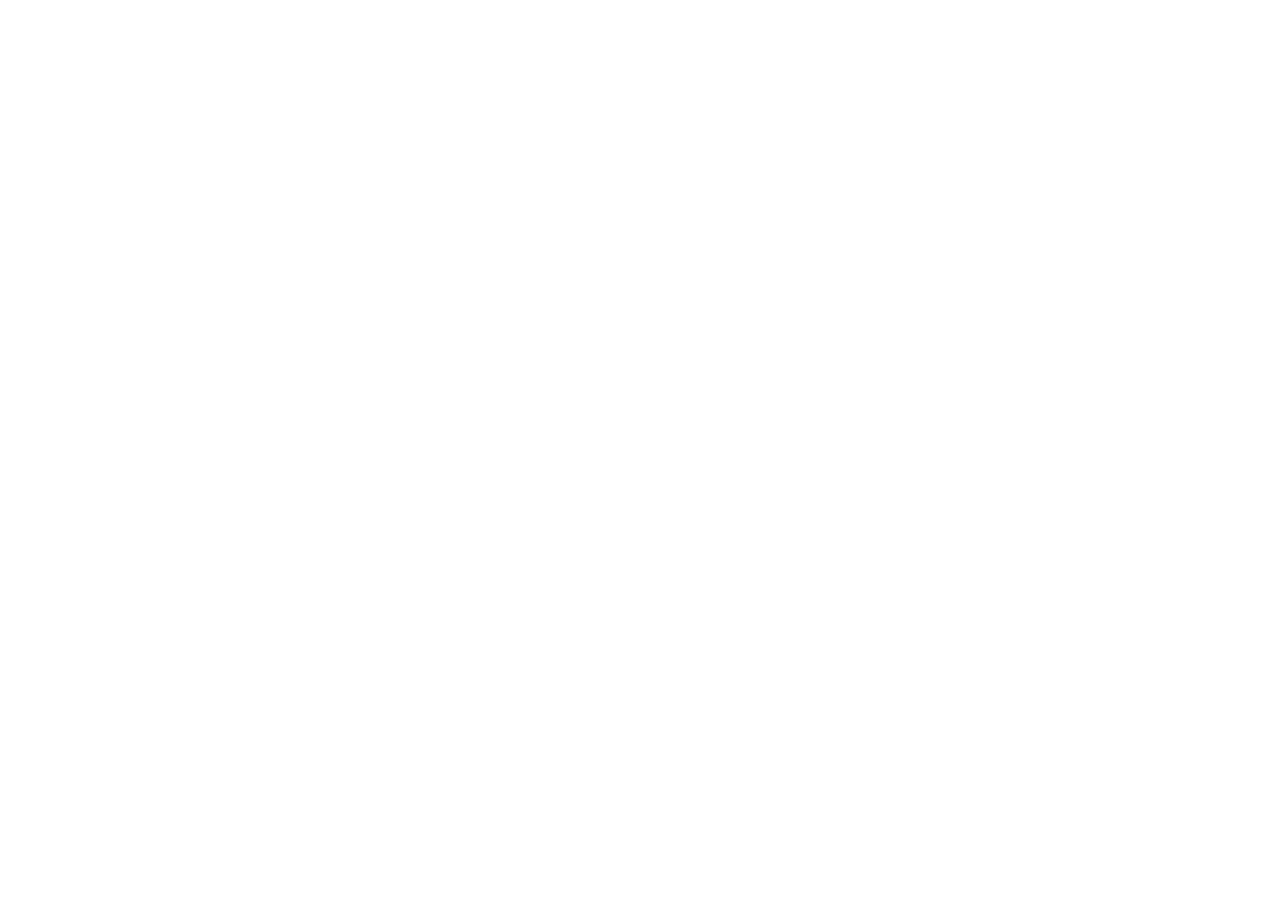
==== index.html @ cd9f3b2a "Added folders" ====
<!DOCTYPE html>
<html lang="en">
  <head>
    <!-- Required meta tags -->
    <meta charset="utf-8" />
    <meta name="viewport" content="width=device-width, initial-scale=1" />

    <!-- Bootstrap CSS -->
    <link
      href="https://cdn.jsdelivr.net/npm/bootstrap@5.1.3/dist/css/bootstrap.min.css"
      rel="stylesheet"
      integrity="sha384-1BmE4kWBq78iYhFldvKuhfTAU6auU8tT94WrHftjDbrCEXSU1oBoqyl2QvZ6jIW3"
      crossorigin="anonymous"
    />

    <title>Hotel Management</title>
  </head>
  <body>
    <script
      src="https://cdn.jsdelivr.net/npm/bootstrap@5.1.3/dist/js/bootstrap.bundle.min.js"
      integrity="sha384-ka7Sk0Gln4gmtz2MlQnikT1wXgYsOg+OMhuP+IlRH9sENBO0LRn5q+8nbTov4+1p"
      crossorigin="anonymous"
    ></script>
  </body>
</html>
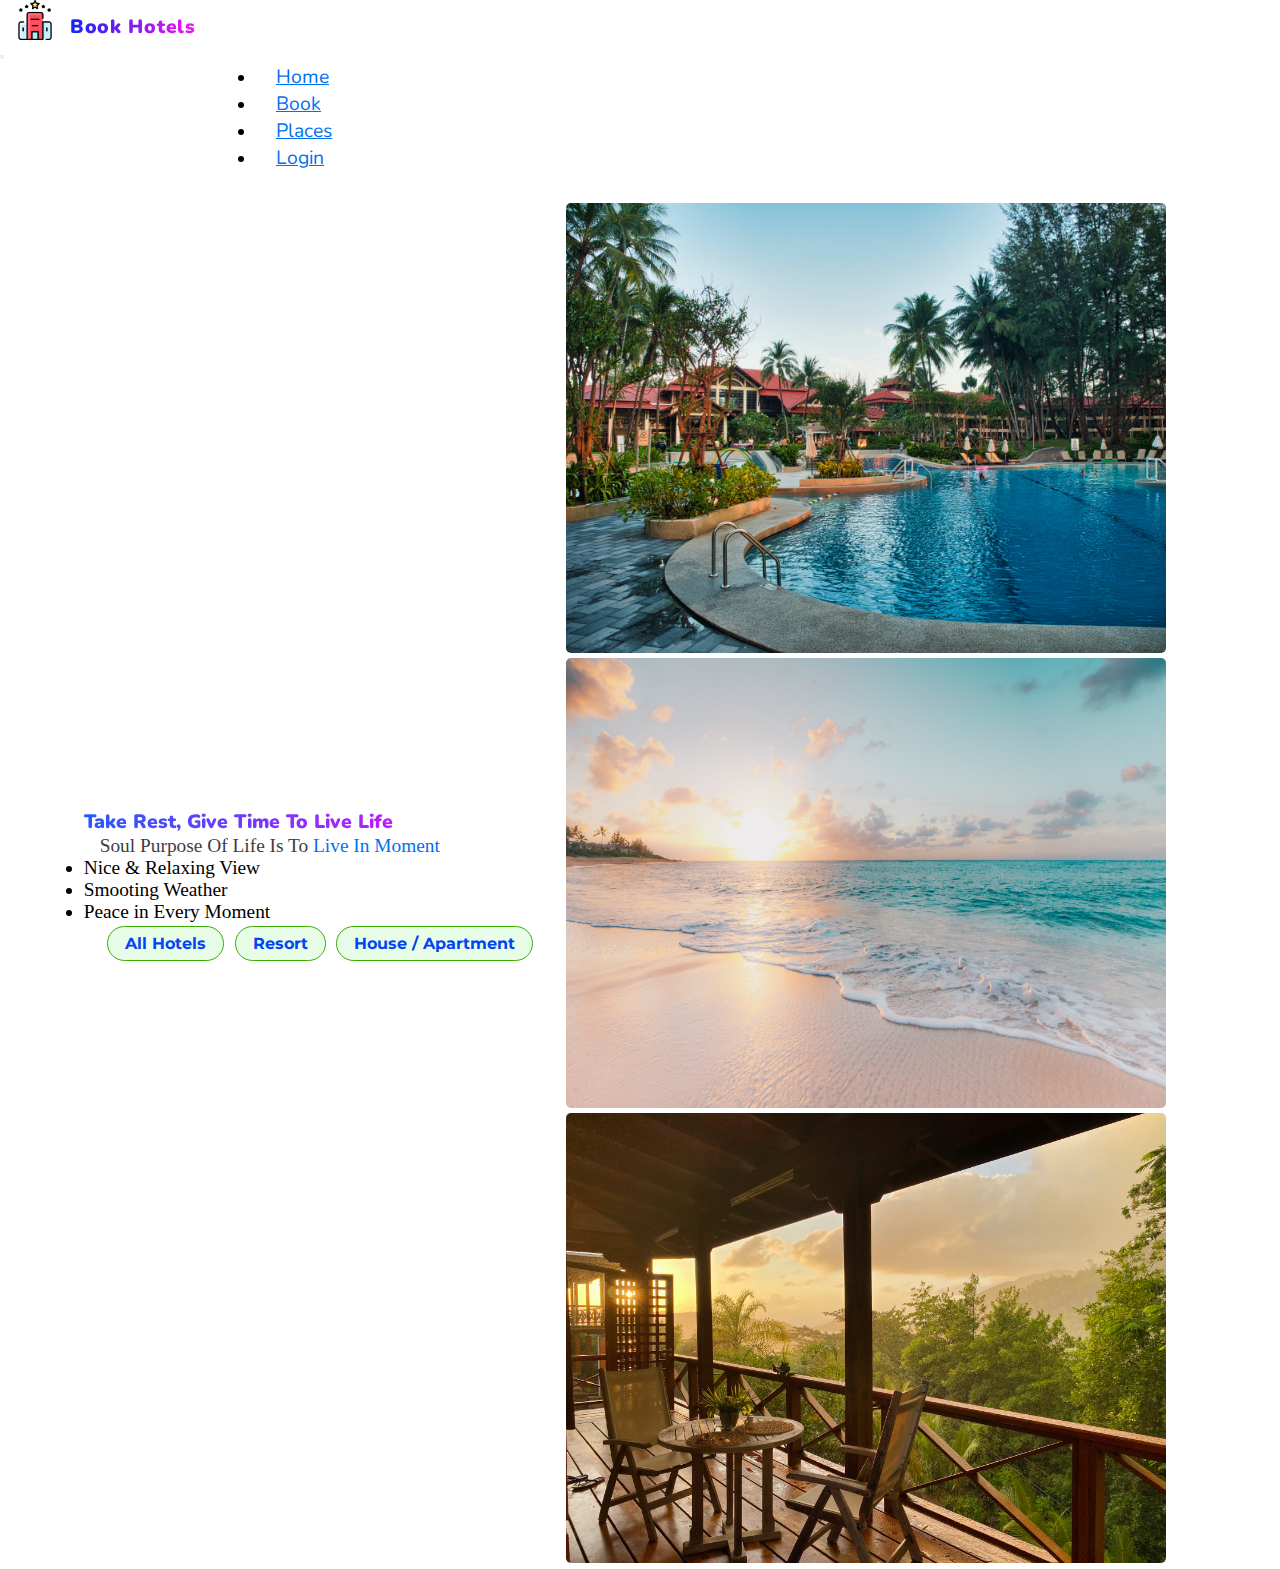
==== commit 783eb835: "Added files" ====
--- a/index.html
+++ b/index.html
@@ -4,7 +4,7 @@
     <!-- Required meta tags -->
     <meta charset="utf-8" />
     <meta name="viewport" content="width=device-width, initial-scale=1" />
-
+    <link rel="shortcut icon" href="img/favicon.png" type="image/x-icon" />
     <!-- Bootstrap CSS -->
     <link
       href="https://cdn.jsdelivr.net/npm/bootstrap@5.1.3/dist/css/bootstrap.min.css"
@@ -12,10 +12,80 @@
       integrity="sha384-1BmE4kWBq78iYhFldvKuhfTAU6auU8tT94WrHftjDbrCEXSU1oBoqyl2QvZ6jIW3"
       crossorigin="anonymous"
     />
+    <link rel="stylesheet" href="/sass/style.css" />
 
     <title>Hotel Management</title>
   </head>
   <body>
+    <nav class="navbar navbar-expand-lg navbar-light bg-transparent">
+      <div class="container-fluid">
+        <div class="logo_content">
+          <img src="img/favicon.png" class="logo_img img-fluid" alt="logo" />
+          <a class="navbar-brand" href="#">Book Hotels</a>
+        </div>
+        <button
+          class="navbar-toggler"
+          type="button"
+          data-bs-toggle="collapse"
+          data-bs-target="#navbarSupportedContent"
+          aria-controls="navbarSupportedContent"
+          aria-expanded="false"
+          aria-label="Toggle navigation"
+        >
+          <span class="navbar-toggler-icon"></span>
+        </button>
+        <div class="collapse navbar-collapse" id="navbarSupportedContent">
+          <ul class="navbar-nav me-auto mb-2 mb-lg-0">
+            <li class="nav-item">
+              <a class="nav-link active text-dark" aria-current="page" href="#">Home</a>
+            </li>
+            <li class="nav-item">
+              <a class="nav-link active" href="#">Book</a>
+            </li>
+            </li>
+            <li class="nav-item">
+              <a class="nav-link active" href="#">Places</a>
+            </li>
+            <li class="nav-item">
+              <a class="nav-link active " href="login.html">Login</a>
+            </li>
+          </ul>
+        </div>
+      </div>
+    </nav>
+    <section class="carouse container">
+      <div class="cr_1">
+        <h2>Take Rest, Give Time To Live Life</h2>
+        <p>Soul Purpose of Life is to <span>Live in moment</span></p>
+        <ul>
+          <li>Nice & Relaxing View </li>
+          <li> Smooting Weather</li>
+          <li>Peace in Every Moment</li>
+          <!-- <li></li> -->
+        </ul>
+        <div class="btn1">
+          <button>All Hotels</button>
+          <button>Resort</button>
+          <button>House / Apartment</button>     
+        </div>
+      </div>
+      <div id="carouselExampleControls" class="carousel slide img1" data-bs-ride="carousel">
+        <div class="carousel-inner">
+          <div class="carousel-item active">
+              <img src="img/img-1.jpg" class="d-block img2" height="450" alt="...">
+          </div>
+          <div class="carousel-item">
+            <img src="img/img-2.jpg" class="d-block img2" height="450" alt="...">
+          </div>
+          <div class="carousel-item">
+            <img src="img/img-3.jpg" class="d-block img2" height="450" alt="...">
+          </div>
+        </div>
+      </div>
+    </section>
+    <section class="search">
+
+    </section>
     <script
       src="https://cdn.jsdelivr.net/npm/bootstrap@5.1.3/dist/js/bootstrap.bundle.min.js"
       integrity="sha384-ka7Sk0Gln4gmtz2MlQnikT1wXgYsOg+OMhuP+IlRH9sENBO0LRn5q+8nbTov4+1p"
--- a/sass/style.css
+++ b/sass/style.css
@@ -0,0 +1,230 @@
+@import url("https://fonts.googleapis.com/css2?family=Nunito:wght@300&display=swap");
+@import url("https://fonts.googleapis.com/css2?family=Montserrat:wght@300&display=swap");
+* {
+  padding: 0;
+  margin: 0;
+  -webkit-box-sizing: border-box;
+          box-sizing: border-box;
+  scroll-behavior: smooth;
+  font-size: 1.1rem;
+}
+
+.navbar-collapse {
+  padding: 1px 20%;
+}
+
+.navbar-brand {
+  letter-spacing: 0.7px;
+  font-family: "Nunito", sans-serif;
+  background: -webkit-gradient(linear, left top, right top, from(#1124fa), to(#f812f0));
+  background: linear-gradient(to right, #1124fa, #f812f0);
+  -webkit-background-clip: text;
+  -webkit-text-fill-color: transparent;
+  font-weight: 900;
+  position: relative;
+  top: 6px;
+}
+
+.logo_content {
+  display: -webkit-box;
+  display: -ms-flexbox;
+  display: flex;
+  -webkit-box-align: center;
+      -ms-flex-align: center;
+          align-items: center;
+}
+
+.logo_img {
+  margin: 0px 15px;
+  height: 40px;
+}
+
+#navbarSupportedContent ul li a {
+  color: #0070f3;
+  font-family: "Nunito", sans-serif;
+  -webkit-transition: all 0.2s linear;
+  transition: all 0.2s linear;
+  padding: 0 20px;
+}
+
+#navbarSupportedContent ul li a:hover {
+  color: #161617;
+  -webkit-transform: scale(1.14);
+          transform: scale(1.14);
+  -webkit-transition: all 0.2s linear;
+  transition: all 0.2s linear;
+}
+
+#a_hov li a:hover {
+  font-size: 1rem;
+  -webkit-transform: scale(0);
+          transform: scale(0);
+  color: red;
+}
+
+.cr_1 {
+  display: -webkit-box;
+  display: -ms-flexbox;
+  display: flex;
+  -webkit-box-orient: vertical;
+  -webkit-box-direction: normal;
+      -ms-flex-direction: column;
+          flex-direction: column;
+  -webkit-box-pack: center;
+      -ms-flex-pack: center;
+          justify-content: center;
+  -ms-flex-wrap: wrap;
+      flex-wrap: wrap;
+  -webkit-transition: all 0.2s linear;
+  transition: all 0.2s linear;
+}
+
+.cr_1 h2 {
+  font-weight: bold;
+  font-family: "Nunito", sans-serif;
+  background: -webkit-gradient(linear, left top, right top, from(#245afc), to(magenta));
+  background: linear-gradient(to right, #245afc, magenta);
+  -webkit-background-clip: text;
+  -webkit-text-fill-color: transparent;
+  font-weight: 900;
+  -ms-flex-wrap: wrap;
+      flex-wrap: wrap;
+}
+
+.cr_1 p {
+  text-transform: capitalize;
+  color: #3e3e3e;
+  margin-left: 16px;
+  -ms-flex-wrap: wrap;
+      flex-wrap: wrap;
+}
+
+.cr_1 span {
+  color: #0070f3;
+  font-weight: 500;
+  -ms-flex-wrap: wrap;
+      flex-wrap: wrap;
+}
+
+.cr_1 .btn1 {
+  -ms-flex-wrap: wrap;
+      flex-wrap: wrap;
+  margin-left: 20px;
+}
+
+.cr_1 .btn1 button {
+  padding: 7px 17px;
+  border-radius: 25px;
+  background: #e8fde8;
+  font-family: "Montserrat", sans-serif;
+  font-weight: bold;
+  color: #0045f3;
+  outline: none;
+  font-size: 0.9rem;
+  border: 1px solid #39ac04;
+  margin: 3px;
+}
+
+.img1 {
+  width: 600px;
+  border-radius: 5px;
+  margin: 0px 30px;
+}
+
+.img2 {
+  width: 600px;
+  border-radius: 5px;
+}
+
+.carouse {
+  display: -webkit-box;
+  display: -ms-flexbox;
+  display: flex;
+  -ms-flex-wrap: wrap;
+      flex-wrap: wrap;
+  margin-top: 30px;
+  padding: 1px 5%;
+  -webkit-box-align: center;
+      -ms-flex-align: center;
+          align-items: center;
+  -webkit-box-pack: center;
+      -ms-flex-pack: center;
+          justify-content: center;
+}
+
+.kit_1 {
+  margin-top: 30px;
+}
+
+@media only screen and (max-width: 378px) {
+  .kit_1 {
+    margin: 20px 0px;
+  }
+  .img2 {
+    width: 290px;
+    height: 250px;
+    border-radius: 5px;
+  }
+}
+
+@media screen and (min-device-width: 400px) and (max-device-width: 500px) {
+  .kit_1 {
+    margin: 20px 0px;
+  }
+  .img2 {
+    width: 370px;
+    height: 300px;
+    border-radius: 5px;
+  }
+  .cr_1 {
+    margin-bottom: 20px;
+  }
+}
+
+@media screen and (min-device-width: 1020px) and (max-device-width: 1200px) {
+  .kit_1 {
+    width: 80vw;
+    margin: 20px auto;
+  }
+  .cr_1 {
+    width: 800px;
+    padding: 20px;
+  }
+  .navbar-collapse {
+    padding: 1px 5%;
+  }
+  .carouse {
+    display: -webkit-box;
+    display: -ms-flexbox;
+    display: flex;
+    -webkit-box-orient: horizontal;
+    -webkit-box-direction: normal;
+        -ms-flex-direction: row;
+            flex-direction: row;
+    -ms-flex-wrap: nowrap;
+        flex-wrap: nowrap;
+    margin-top: 30px;
+    padding: 0px 5%;
+    -webkit-box-align: center;
+        -ms-flex-align: center;
+            align-items: center;
+    -webkit-box-pack: space-evenly;
+        -ms-flex-pack: space-evenly;
+            justify-content: space-evenly;
+  }
+  .img2 {
+    display: -webkit-box;
+    display: -ms-flexbox;
+    display: flex;
+    -webkit-box-pack: end;
+        -ms-flex-pack: end;
+            justify-content: end;
+    -webkit-box-align: end;
+        -ms-flex-align: end;
+            align-items: flex-end;
+    width: 370px;
+    height: 300px;
+    border-radius: 5px;
+  }
+}
+/*# sourceMappingURL=style.css.map */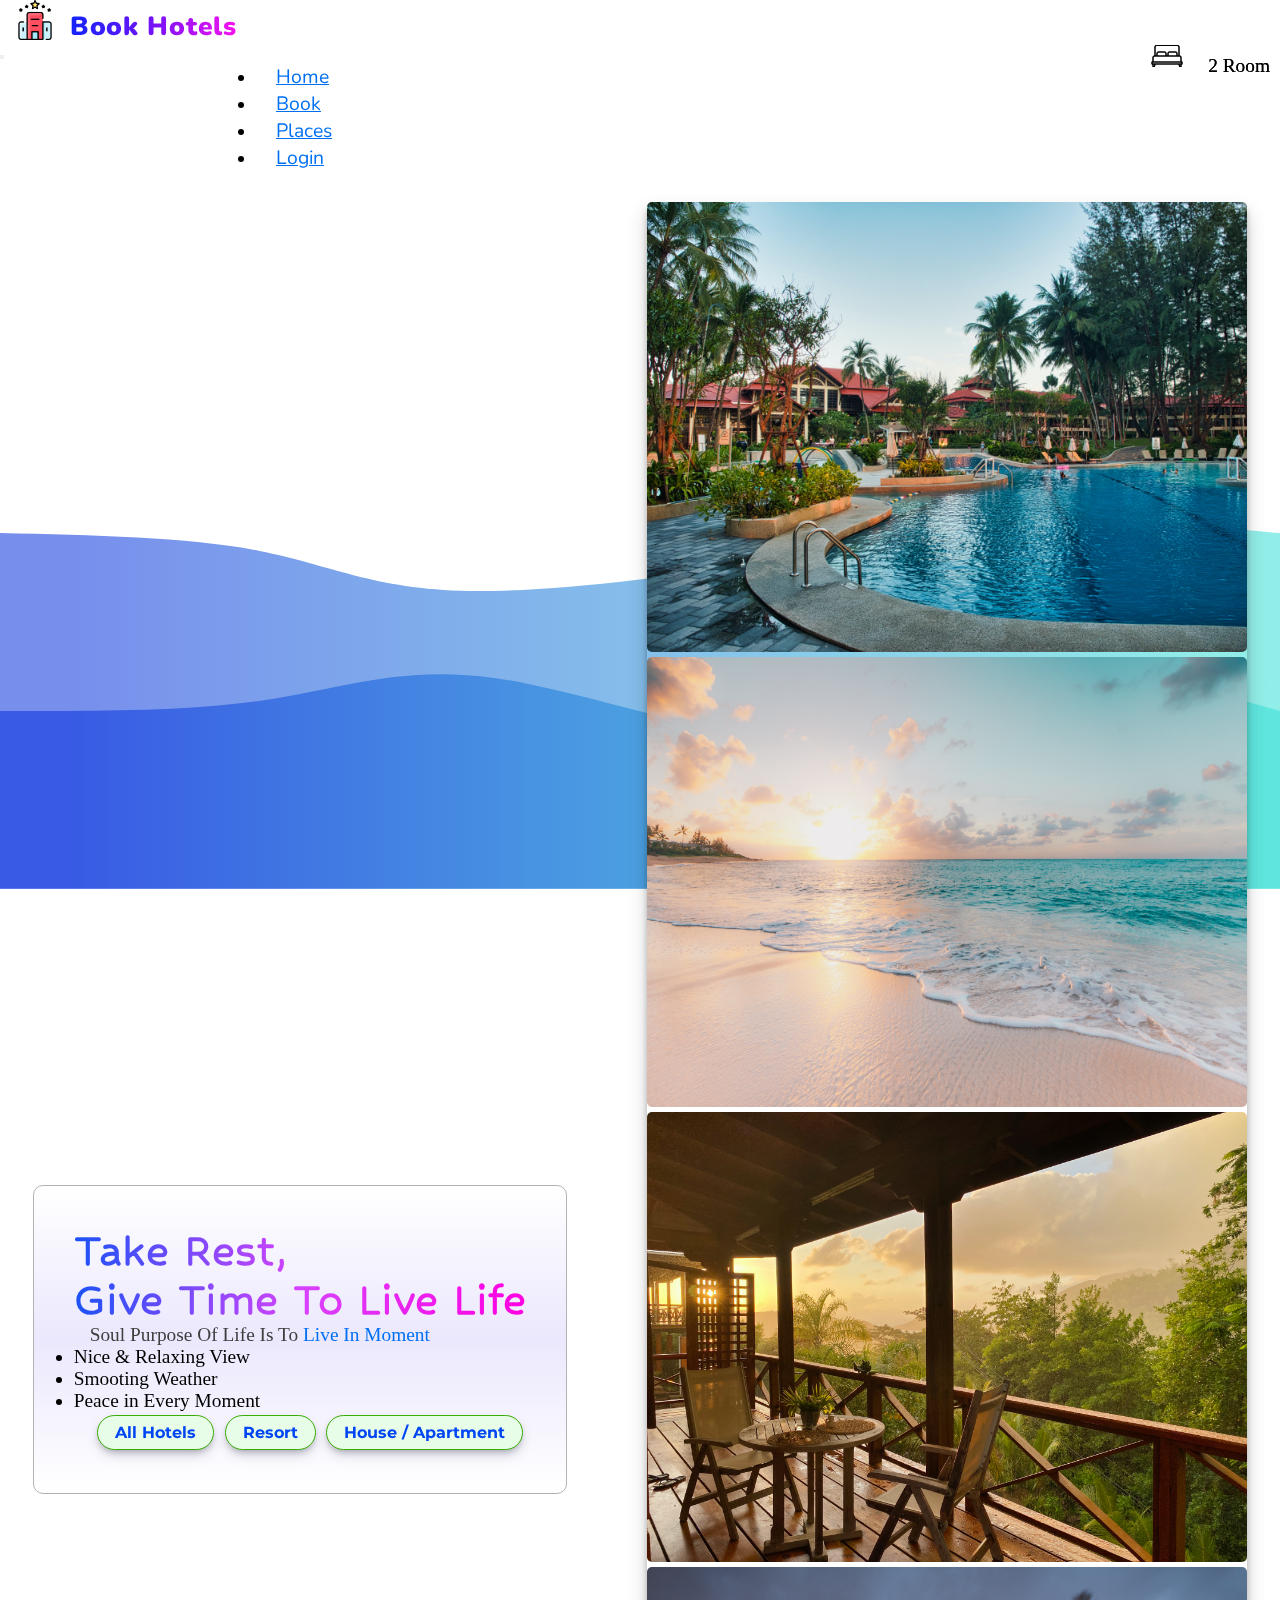
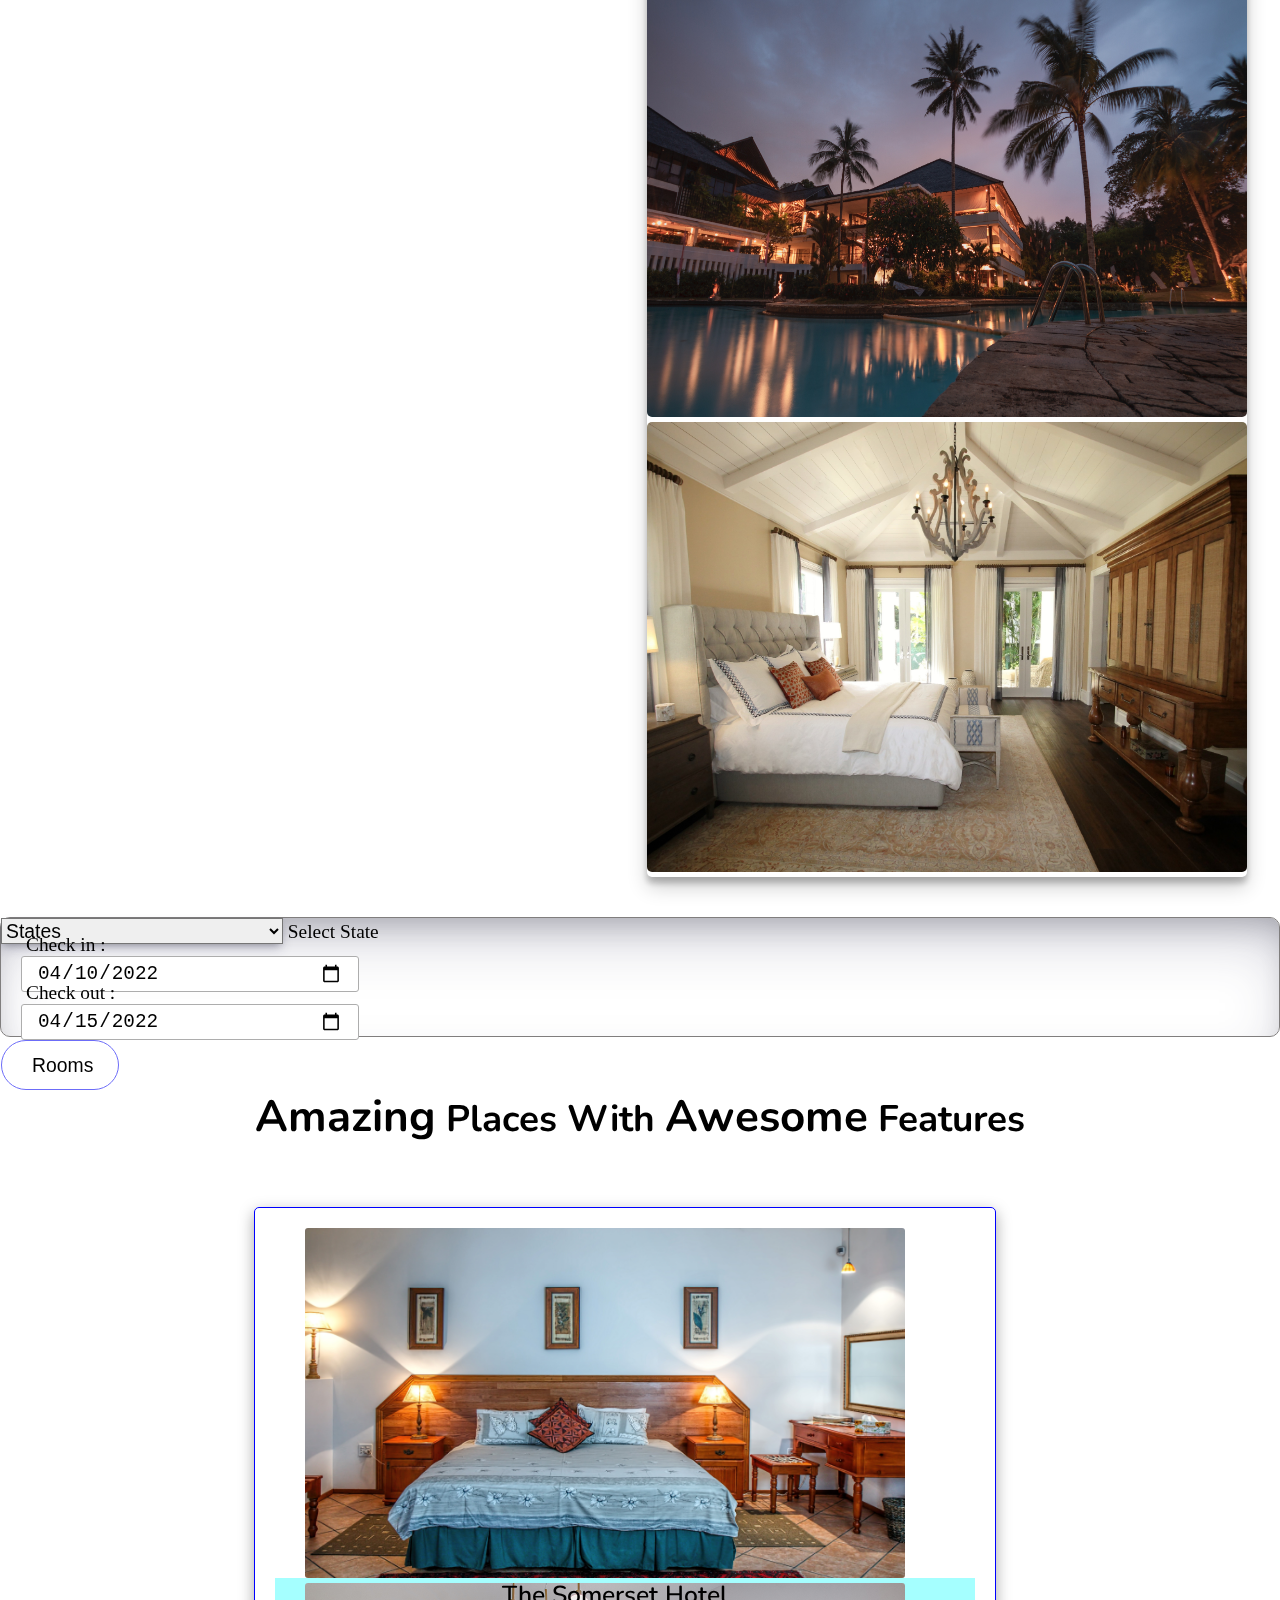
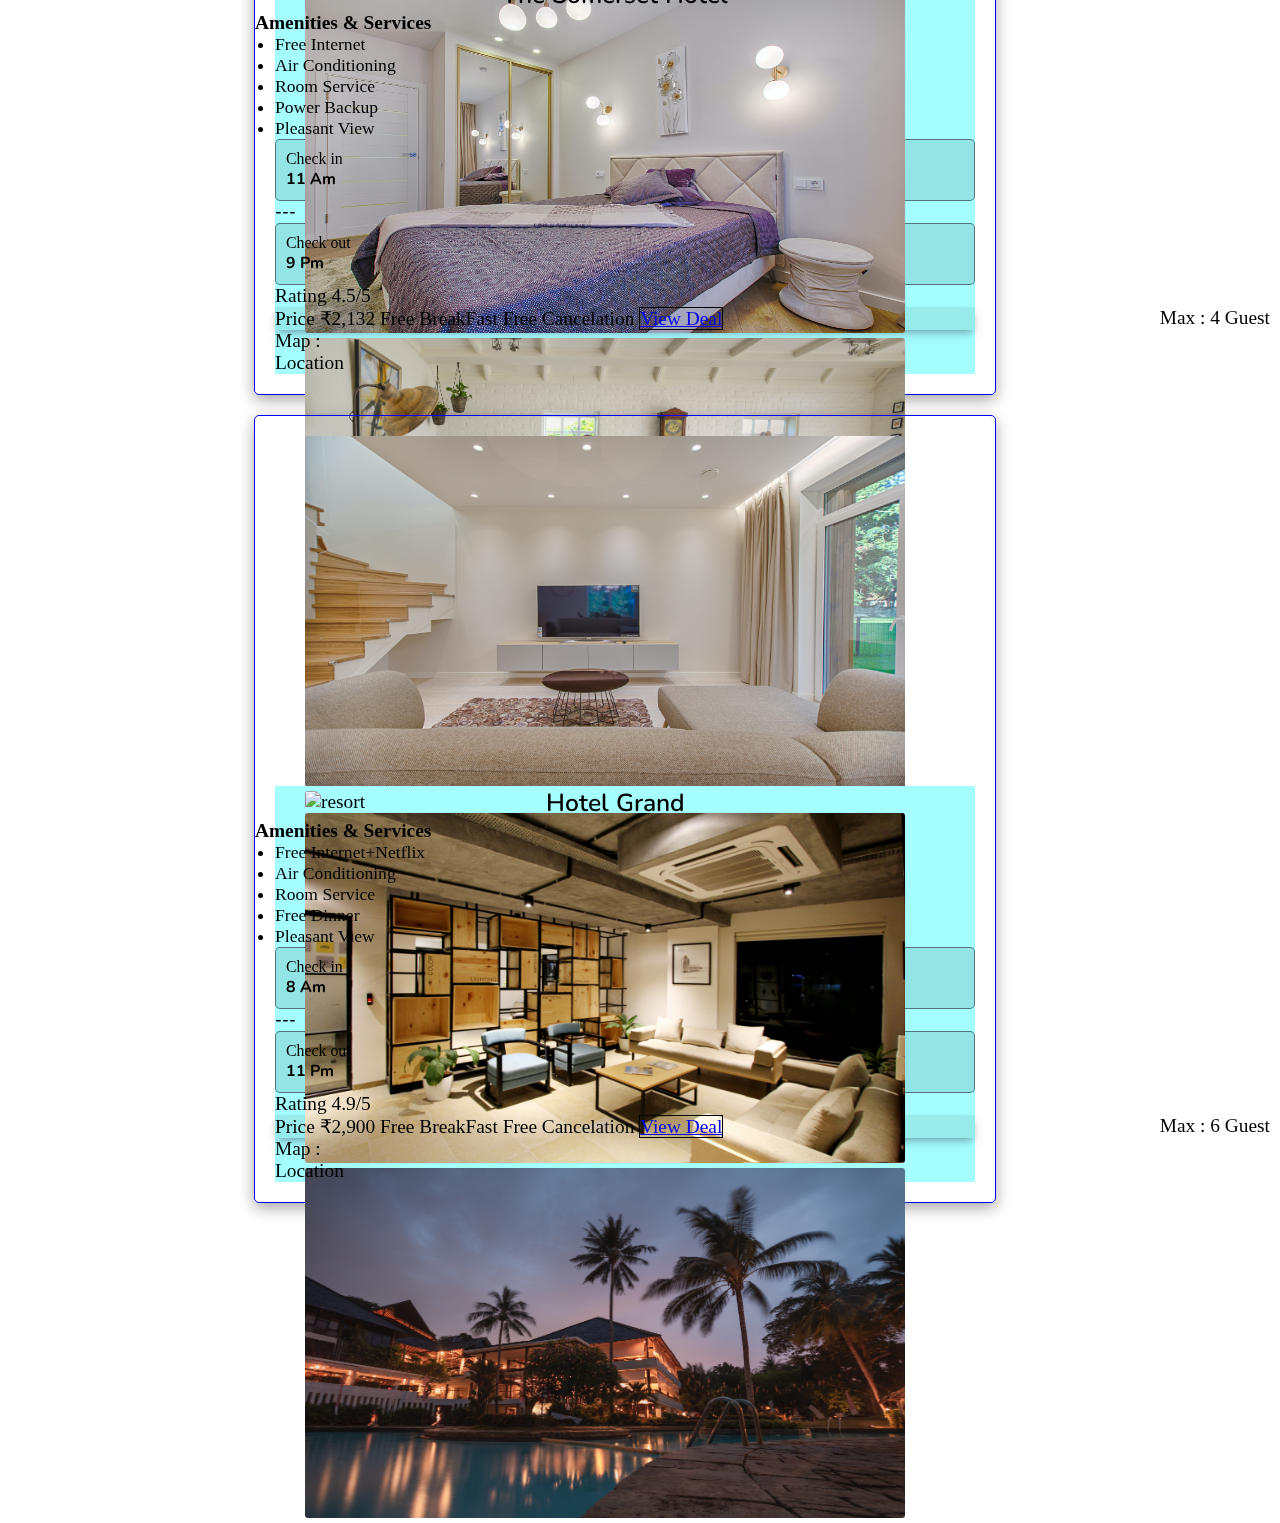
==== commit 7b005296: "Added files" ====
--- a/index.html
+++ b/index.html
@@ -1,95 +1,281 @@
 <!DOCTYPE html>
 <html lang="en">
-  <head>
-    <!-- Required meta tags -->
-    <meta charset="utf-8" />
-    <meta name="viewport" content="width=device-width, initial-scale=1" />
-    <link rel="shortcut icon" href="img/favicon.png" type="image/x-icon" />
-    <!-- Bootstrap CSS -->
-    <link
-      href="https://cdn.jsdelivr.net/npm/bootstrap@5.1.3/dist/css/bootstrap.min.css"
-      rel="stylesheet"
-      integrity="sha384-1BmE4kWBq78iYhFldvKuhfTAU6auU8tT94WrHftjDbrCEXSU1oBoqyl2QvZ6jIW3"
-      crossorigin="anonymous"
-    />
-    <link rel="stylesheet" href="/sass/style.css" />
-
-    <title>Hotel Management</title>
-  </head>
-  <body>
-    <nav class="navbar navbar-expand-lg navbar-light bg-transparent">
-      <div class="container-fluid">
-        <div class="logo_content">
-          <img src="img/favicon.png" class="logo_img img-fluid" alt="logo" />
-          <a class="navbar-brand" href="#">Book Hotels</a>
-        </div>
-        <button
-          class="navbar-toggler"
-          type="button"
-          data-bs-toggle="collapse"
-          data-bs-target="#navbarSupportedContent"
-          aria-controls="navbarSupportedContent"
-          aria-expanded="false"
-          aria-label="Toggle navigation"
-        >
-          <span class="navbar-toggler-icon"></span>
-        </button>
-        <div class="collapse navbar-collapse" id="navbarSupportedContent">
-          <ul class="navbar-nav me-auto mb-2 mb-lg-0">
-            <li class="nav-item">
-              <a class="nav-link active text-dark" aria-current="page" href="#">Home</a>
-            </li>
-            <li class="nav-item">
-              <a class="nav-link active" href="#">Book</a>
-            </li>
-            </li>
-            <li class="nav-item">
-              <a class="nav-link active" href="#">Places</a>
-            </li>
-            <li class="nav-item">
-              <a class="nav-link active " href="login.html">Login</a>
-            </li>
-          </ul>
-        </div>
-      </div>
-    </nav>
-    <section class="carouse container">
-      <div class="cr_1">
-        <h2>Take Rest, Give Time To Live Life</h2>
-        <p>Soul Purpose of Life is to <span>Live in moment</span></p>
-        <ul>
-          <li>Nice & Relaxing View </li>
-          <li> Smooting Weather</li>
-          <li>Peace in Every Moment</li>
-          <!-- <li></li> -->
+
+<head>
+  <script src="https://kit.fontawesome.com/ed62d1b56e.js" crossorigin="anonymous"></script>
+  <!-- Required meta tags -->
+  <meta charset="utf-8" />
+  <meta name="viewport" content="width=device-width, initial-scale=1" />
+  <link rel="shortcut icon" href="img/favicon.png" type="image/x-icon" />
+  <!-- Bootstrap CSS -->
+  <link href="https://cdn.jsdelivr.net/npm/bootstrap@5.1.3/dist/css/bootstrap.min.css" rel="stylesheet"
+    integrity="sha384-1BmE4kWBq78iYhFldvKuhfTAU6auU8tT94WrHftjDbrCEXSU1oBoqyl2QvZ6jIW3" crossorigin="anonymous" />
+  <link rel="stylesheet" href="sass/style.css" />
+  <title>Hotel Management</title>
+</head>
+
+<body>
+  <nav class="navbar navbar-expand-lg navbar-light sticky-top" id="nav">
+    <div class="container-fluid">
+      <div class="logo_content">
+        <img src="img/favicon.png" class="logo_img img-fluid" alt="logo" />
+        <a class="navbar-brand" href="#">Book Hotels</a>
+      </div>
+      <button class="navbar-toggler" type="button" data-bs-toggle="collapse" data-bs-target="#navbarSupportedContent"
+        aria-controls="navbarSupportedContent" aria-expanded="false" aria-label="Toggle navigation">
+        <span class="navbar-toggler-icon"></span>
+      </button>
+      <div class="collapse navbar-collapse" id="navbarSupportedContent">
+        <ul class="navbar-nav me-auto mb-2 mb-lg-0">
+          <li class="nav-item">
+            <a class="nav-link active text-dark" aria-current="page" href="#">Home</a>
+          </li>
+          <li class="nav-item">
+            <a class="nav-link active" href="book.html">Book</a>
+          </li>
+          </li>
+          <li class="nav-item">
+            <a class="nav-link active" href="#">Places</a>
+          </li>
+          <li class="nav-item">
+            <a class="nav-link active " href="login.html">Login</a>
+          </li>
         </ul>
-        <div class="btn1">
-          <button>All Hotels</button>
-          <button>Resort</button>
-          <button>House / Apartment</button>     
-        </div>
-      </div>
-      <div id="carouselExampleControls" class="carousel slide img1" data-bs-ride="carousel">
-        <div class="carousel-inner">
-          <div class="carousel-item active">
-              <img src="img/img-1.jpg" class="d-block img2" height="450" alt="...">
-          </div>
-          <div class="carousel-item">
-            <img src="img/img-2.jpg" class="d-block img2" height="450" alt="...">
-          </div>
-          <div class="carousel-item">
-            <img src="img/img-3.jpg" class="d-block img2" height="450" alt="...">
-          </div>
-        </div>
-      </div>
-    </section>
-    <section class="search">
-
-    </section>
-    <script
-      src="https://cdn.jsdelivr.net/npm/bootstrap@5.1.3/dist/js/bootstrap.bundle.min.js"
-      integrity="sha384-ka7Sk0Gln4gmtz2MlQnikT1wXgYsOg+OMhuP+IlRH9sENBO0LRn5q+8nbTov4+1p"
-      crossorigin="anonymous"
-    ></script>
-  </body>
-</html>
+      </div>
+    </div>
+  </nav>
+  <div class="bg_1">
+    <svg width="100%" height="100%" id="svg" viewBox="0 0 1440 600" xmlns="http://www.w3.org/2000/svg"
+      class="transition duration-300 ease-in-out delay-150">
+      <defs>
+        <linearGradient id="gradient" x1="0%" y1="50%" x2="100%" y2="50%">
+          <stop offset="5%" stop-color="#002bdc88"></stop>
+          <stop offset="95%" stop-color="#32ded488"></stop>
+        </linearGradient>
+      </defs>
+      <path
+        d="M 0,600 C 0,600 0,200 0,200 C 106.88995215311004,202.42105263157896 213.7799043062201,204.84210526315792 292,220 C 370.2200956937799,235.15789473684208 419.77033492822966,263.05263157894734 528,265 C 636.2296650717703,266.94736842105266 803.1387559808612,242.94736842105266 912,223 C 1020.8612440191388,203.05263157894734 1071.6746411483255,187.15789473684208 1150,184 C 1228.3253588516745,180.84210526315792 1334.1626794258373,190.42105263157896 1440,200 C 1440,200 1440,600 1440,600 Z"
+        stroke="none" stroke-width="0" fill="url(#gradient)"
+        class="transition-all duration-300 ease-in-out delay-150 path-0"></path>
+      <defs>
+        <linearGradient id="gradient" x1="0%" y1="50%" x2="100%" y2="50%">
+          <stop offset="5%" stop-color="#002bdcff"></stop>
+          <stop offset="95%" stop-color="#32ded4ff"></stop>
+        </linearGradient>
+      </defs>
+      <path
+        d="M 0,600 C 0,600 0,400 0,400 C 105.1866028708134,400.488038277512 210.3732057416268,400.97607655502395 297,388 C 383.6267942583732,375.02392344497605 451.6937799043062,348.5837320574163 556,363 C 660.3062200956938,377.4162679425837 800.8516746411483,432.688995215311 902,431 C 1003.1483253588517,429.311004784689 1064.8995215311006,370.66028708133973 1148,356 C 1231.1004784688994,341.33971291866027 1335.5502392344497,370.66985645933016 1440,400 C 1440,400 1440,600 1440,600 Z"
+        stroke="none" stroke-width="0" fill="url(#gradient)"
+        class="transition-all duration-300 ease-in-out delay-150 path-1"></path>
+    </svg>
+  </div>
+  <section class="carouse container">
+
+    <div class="cr_1">
+
+      <h2>Take Rest, <br> Give Time To Live Life</h2>
+      <p>Soul Purpose of Life is to <span>Live in moment</span></p>
+      <ul>
+        <li>Nice & Relaxing View </li>
+        <li> Smooting Weather</li>
+        <li>Peace in Every Moment</li>
+        <!-- <li></li> -->
+      </ul>
+      <div class="btn1">
+        <button>All Hotels</button>
+        <button>Resort</button>
+        <button>House / Apartment</button>
+      </div>
+    </div>
+    <div id="carouselExampleControls" class="carousel slide img1" data-bs-ride="carousel">
+      <div class="carousel-inner">
+        <div class="carousel-item active">
+          <img src="img/img-1.jpg" class="d-block img2" height="450" alt="nature">
+        </div>
+        <div class="carousel-item">
+          <img src="img/img-2.jpg" class="d-block img2" height="450" alt="resort">
+        </div>
+        <div class="carousel-item">
+          <img src="img/img-3.jpg" class="d-block img2" height="450" alt="nature">
+        </div>
+        <div class="carousel-item">
+          <img src="img/img-4.jpg" class="d-block img2" height="450" alt="nature">
+        </div>
+        <div class="carousel-item">
+          <img src="img/img-5.jpg" class="d-block img2" height="450" alt="nature">
+        </div>
+      </div>
+    </div>
+  </section>
+  <section class="container search">
+    <div class="container d-flex ">
+      <div class="form-floating w-25 me-3">
+        <select class="form-select" id="floatingSelect" aria-label="Floating label select example">
+        </select>
+        <label for="floatingSelect">Select State</label>
+      </div>
+      <div class="form-floating mt-1 d-flex">
+        <form class="fomg">
+          <label for="start">Check in :</label>
+          <input type="date" id="start" name="trip-start" value="2022-04-10" min="2022-04-1" max="2022-12-31">
+        </form>
+        <form class="fomg">
+          <label for="start">Check out :</label>
+          <input type="date" id="start" name="trip-start" value="2022-04-15" min="2022-04-1" max="2022-12-31">
+        </form>
+      </div>
+      <button class="bn" id="btn1">
+        <i class="fa fa-home" aria-hidden="true"></i>
+        Rooms
+      </button>
+    </div>
+  </section>
+  <section class="main_content container">
+    <h3><span class="text-primary">Amazing</span> Places with <span class="text-primary">Awesome</span> Features</h3>
+    <div class="merge1 ">
+      <div class="d-flex cl1">
+        <div id="carouselExampleControls " class="carousel slide imgz rounded-3" data-bs-ride="carousel">
+          <div class="carousel-inner">
+            <div class="carousel-item active">
+              <img src="img/rm1.jpg" class="d-block img3 rounded-3" height="310" alt="nature">
+            </div>
+            <div class="carousel-item">
+              <img src="img/rm2.jpg" class="d-block img3 rounded-3" height="310" alt="resort">
+            </div>
+            <div class="carousel-item">
+              <img src="img/rm3.jpg" class="d-block img3 rounded-3" height="310" alt="nature">
+            </div>
+            <div class="carousel-item">
+              <img src="img/rm4.jpg" class="d-block img3 rounded-3" height="310" alt="nature">
+            </div>
+            <div class="carousel-item">
+              <img src="img/rm5.jpg" class="d-block img3 rounded-3" height="310" alt="nature">
+            </div>
+          </div>
+        </div>
+        <div class="card">
+          <div class="card-body">
+            <div class="d-flex">
+              <div class="w-50">
+                <h5 class="card-title text-primary">The Somerset Hotel</h5>
+                <ul>
+                  <h5>Amenities & Services
+                  </h5>
+                  <li>Free Internet</li>
+                  <li>Air Conditioning</li>
+                  <li>Room Service</li>
+                  <li>Power Backup</li>
+                  <li>Pleasant View</li>
+                </ul>
+                <div class="d-flex kij">
+                  <div class="mx-1">
+                    Check in
+                    <p>11 Am </p>
+                  </div>
+                  <p>---</p>
+                  <div class="mx-1">Check out
+                    <p> 9 Pm</p>
+                  </div>
+                </div>
+              </div>
+              <div class="w-50 mint">
+                <span class=" badge bg-primary">Rating 4.5/5</span>
+                <div class="card w-100 p-2 mt-3 kil">
+                  <div class="text-sm-end ki2"><i class="fa fa-user" aria-hidden="true"></i> Max : 4 Guest</div>
+                  <div class="text-sm-end ki3"><img src="img/bed.png" width="32" class="me-1" alt="bed"> 2 Room </div>
+                  <!-- <p class="text-sm-start m-0">Price</p> -->
+                  <span class="badge bg-primary w-50 py-2"> Price ₹2,132</span>
+                  <span class="btn-sm w-50 m-0 "> Free BreakFast</span>
+                  <span class="btn-sm w-50 m-0 "> Free Cancelation</span>
+                  <a href="#" class="btn btn-sm mt-2">View Deal</a>
+                </div>
+                <div class="d-flex m-0 p-0">
+                  <p>Map : </p>
+                  <p id="place" class="px-1 m-0"></p>
+                </div>
+                </p>
+
+              </div>
+            </div>
+
+          </div>
+        </div>
+      </div>
+      <div class="d-flex cl1">
+        <div id="carouselExampleControls " class="carousel slide imgz rounded-3" data-bs-ride="carousel">
+          <div class="carousel-inner">
+            <div class="carousel-item active">
+              <img src="img/rm5.jpg" class="d-block img3 rounded-3" height="310" alt="nature">
+            </div>
+            <div class="carousel-item">
+              <img src="img/rm7.jpg" class="d-block img3 rounded-3" height="310" alt="resort">
+            </div>
+            <div class="carousel-item">
+              <img src="img/rm8.jpg" class="d-block img3 rounded-3" height="310" alt="nature">
+            </div>
+            <div class="carousel-item">
+              <img src="img/img-4.jpg" class="d-block img3 rounded-3" height="310" alt="nature">
+            </div>
+            <div class="carousel-item">
+              <img src="img/rm9a.jpg" class="d-block img3 rounded-3" height="310" alt="nature">
+            </div>
+          </div>
+        </div>
+        <div class="card">
+          <div class="card-body">
+            <div class="d-flex">
+              <div class="w-50">
+                <h5 class="card-title text-primary">Hotel Grand</h5>
+                <ul>
+                  <h5>Amenities & Services
+                  </h5>
+                  <li>Free Internet+Netflix </li>
+                  <li>Air Conditioning</li>
+                  <li>Room Service</li>
+                  <li>Free Dinner</li>
+                  <li>Pleasant View</li>
+                </ul>
+                <div class="d-flex kij">
+                  <div class="mx-1">
+                    Check in
+                    <p>8 Am </p>
+                  </div>
+                  <p>---</p>
+                  <div class="mx-1">Check out
+                    <p>11 Pm</p>
+                  </div>
+                </div>
+              </div>
+              <div class="w-50 mint">
+                <span class=" badge bg-primary">Rating 4.9/5</span>
+                <div class="card w-100 p-2 mt-3 kil">
+                  <div class="text-sm-end ki2"><i class="fa fa-user" aria-hidden="true"></i> Max : 6 Guest</div>
+                  <div class="text-sm-end ki3"><img src="img/bed.png" width="32" class="me-1" alt="bed"> 2 Room </div>
+                  <!-- <p class="text-sm-start m-0">Price</p> -->
+                  <span class="badge bg-primary w-50 py-2"> Price ₹2,900</span>
+                  <span class="btn-sm w-50 m-0 "> Free BreakFast</span>
+                  <span class="btn-sm w-50 m-0 "> Free Cancelation</span>
+                  <a href="#" class="btn btn-sm mt-2">View Deal</a>
+                </div>
+                <div class="d-flex m-0 p-0">
+                  <p>Map : </p>
+                  <p id="place1" class="px-1 m-0"></p>
+                </div>
+                </p>
+
+              </div>
+            </div>
+
+          </div>
+        </div>
+      </div>
+    </div>
+  </section>
+  <script src="https://cdn.jsdelivr.net/npm/bootstrap@5.1.3/dist/js/bootstrap.bundle.min.js"
+    integrity="sha384-ka7Sk0Gln4gmtz2MlQnikT1wXgYsOg+OMhuP+IlRH9sENBO0LRn5q+8nbTov4+1p"
+    crossorigin="anonymous"></script>
+  <script src="js/index.js"></script>
+
+</body>
+
+</html>--- a/sass/style.css
+++ b/sass/style.css
@@ -1,5 +1,6 @@
 @import url("https://fonts.googleapis.com/css2?family=Nunito:wght@300&display=swap");
 @import url("https://fonts.googleapis.com/css2?family=Montserrat:wght@300&display=swap");
+@import url("https://fonts.googleapis.com/css2?family=Hubballi&display=swap");
 * {
   padding: 0;
   margin: 0;
@@ -15,9 +16,10 @@
 
 .navbar-brand {
   letter-spacing: 0.7px;
+  font-size: 1.5rem;
   font-family: "Nunito", sans-serif;
-  background: -webkit-gradient(linear, left top, right top, from(#1124fa), to(#f812f0));
-  background: linear-gradient(to right, #1124fa, #f812f0);
+  background: -webkit-gradient(linear, left top, right top, from(#1124fa), color-stop(#7612f8), to(#f812f0));
+  background: linear-gradient(to right, #1124fa, #7612f8, #f812f0);
   -webkit-background-clip: text;
   -webkit-text-fill-color: transparent;
   font-weight: 900;
@@ -25,6 +27,16 @@
   top: 6px;
 }
 
+.bg_1 {
+  -webkit-transition: all 0.2s linear;
+  transition: all 0.2s linear;
+}
+
+.bg_1 #svg {
+  position: fixed;
+  z-index: -1;
+}
+
 .logo_content {
   display: -webkit-box;
   display: -ms-flexbox;
@@ -37,6 +49,13 @@
 .logo_img {
   margin: 0px 15px;
   height: 40px;
+}
+
+#map {
+  margin: 0;
+  padding: 0;
+  width: 100%;
+  height: 100%;
 }
 
 #navbarSupportedContent ul li a {
@@ -77,13 +96,25 @@
       flex-wrap: wrap;
   -webkit-transition: all 0.2s linear;
   transition: all 0.2s linear;
+  border: 1px solid #b3b1b1;
+  padding: 40px;
+  background: -webkit-gradient(linear, left top, left bottom, from(white), color-stop(#ebe8fd), to(transparent));
+  background: linear-gradient(white, #ebe8fd, transparent);
+  border-radius: 10px;
+}
+
+.cr_1:hover {
+  -webkit-box-shadow: rgba(50, 50, 93, 0.25) 0px 30px 60px -12px inset, rgba(0, 0, 0, 0.3) 0px 18px 36px -18px inset;
+          box-shadow: rgba(50, 50, 93, 0.25) 0px 30px 60px -12px inset, rgba(0, 0, 0, 0.3) 0px 18px 36px -18px inset;
 }
 
 .cr_1 h2 {
+  font-family: 'Hubballi', cursive !important;
+  font-size: 2.9rem;
   font-weight: bold;
   font-family: "Nunito", sans-serif;
-  background: -webkit-gradient(linear, left top, right top, from(#245afc), to(magenta));
-  background: linear-gradient(to right, #245afc, magenta);
+  background: -webkit-gradient(linear, left top, right top, from(#1b52f6), color-stop(#d742fc), to(#ff00e1));
+  background: linear-gradient(to right, #1b52f6, #d742fc, #ff00e1);
   -webkit-background-clip: text;
   -webkit-text-fill-color: transparent;
   font-weight: 900;
@@ -123,12 +154,40 @@
   font-size: 0.9rem;
   border: 1px solid #39ac04;
   margin: 3px;
+  -webkit-transition: all 0.2s linear;
+  transition: all 0.2s linear;
+  -webkit-box-shadow: rgba(50, 50, 93, 0.25) 0px 6px 12px -2px, rgba(0, 0, 0, 0.3) 0px 3px 7px -3px;
+          box-shadow: rgba(50, 50, 93, 0.25) 0px 6px 12px -2px, rgba(0, 0, 0, 0.3) 0px 3px 7px -3px;
+}
+
+.cr_1 .btn1 button:hover {
+  -webkit-transition: all 0.2s linear;
+  transition: all 0.2s linear;
+  -webkit-transform: scale(1.06);
+          transform: scale(1.06);
+  -webkit-box-shadow: rgba(0, 0, 0, 0.19) 0px 10px 20px, rgba(0, 0, 0, 0.23) 0px 6px 6px;
+          box-shadow: rgba(0, 0, 0, 0.19) 0px 10px 20px, rgba(0, 0, 0, 0.23) 0px 6px 6px;
 }
 
 .img1 {
   width: 600px;
   border-radius: 5px;
-  margin: 0px 30px;
+  margin-left: 80px;
+  -webkit-box-shadow: rgba(0, 0, 0, 0.19) 0px 10px 20px, rgba(0, 0, 0, 0.23) 0px 6px 6px;
+          box-shadow: rgba(0, 0, 0, 0.19) 0px 10px 20px, rgba(0, 0, 0, 0.23) 0px 6px 6px;
+}
+
+.imgz {
+  width: 600px;
+  height: 350px;
+  border-radius: 5px;
+  margin: 0px 10px;
+}
+
+.img3 {
+  width: 600px;
+  border-radius: 10px;
+  height: 350px;
 }
 
 .img2 {
@@ -136,6 +195,18 @@
   border-radius: 5px;
 }
 
+.mint .btn {
+  border: 1px solid black;
+  width: 70%;
+  margin: auto;
+}
+
+.mint .btn:hover {
+  border: 1px solid #5858fe;
+  color: white;
+  background: #0070f3;
+}
+
 .carouse {
   display: -webkit-box;
   display: -ms-flexbox;
@@ -143,7 +214,6 @@
   -ms-flex-wrap: wrap;
       flex-wrap: wrap;
   margin-top: 30px;
-  padding: 1px 5%;
   -webkit-box-align: center;
       -ms-flex-align: center;
           align-items: center;
@@ -153,7 +223,242 @@
 }
 
 .kit_1 {
+  margin-top: 10px;
+  height: 400px;
+  padding: 20px 7%;
+  border: 1px solid #646363;
+  background: rgba(0, 0, 0, 0.04);
+  border-radius: 6px;
+  -webkit-box-shadow: rgba(50, 50, 93, 0.25) 0px 6px 12px -2px, rgba(0, 0, 0, 0.3) 0px 3px 7px -3px;
+          box-shadow: rgba(50, 50, 93, 0.25) 0px 6px 12px -2px, rgba(0, 0, 0, 0.3) 0px 3px 7px -3px;
+}
+
+.kit_2 {
+  display: none;
+  padding: 20px 7%;
+  border: 1px solid #646363;
+  background: rgba(0, 0, 0, 0.04);
+  border-radius: 6px;
+  -webkit-box-shadow: rgba(50, 50, 93, 0.25) 0px 6px 12px -2px, rgba(0, 0, 0, 0.3) 0px 3px 7px -3px;
+          box-shadow: rgba(50, 50, 93, 0.25) 0px 6px 12px -2px, rgba(0, 0, 0, 0.3) 0px 3px 7px -3px;
+}
+
+.dl {
+  display: -webkit-box;
+  display: -ms-flexbox;
+  display: flex;
+}
+
+.search {
+  border: 1px solid #807e7e;
+  height: 120px;
+  margin-top: 40px;
+  display: -webkit-box;
+  display: -ms-flexbox;
+  display: flex;
+  -ms-flex-wrap: wrap;
+      flex-wrap: wrap;
+  border-radius: 10px;
+  -webkit-box-shadow: rgba(50, 50, 93, 0.25) 0px 30px 60px -12px inset, rgba(0, 0, 0, 0.3) 0px 18px 36px -18px inset;
+          box-shadow: rgba(50, 50, 93, 0.25) 0px 30px 60px -12px inset, rgba(0, 0, 0, 0.3) 0px 18px 36px -18px inset;
+}
+
+.search .container {
+  -webkit-box-align: center;
+      -ms-flex-align: center;
+          align-items: center;
+  -webkit-box-pack: center;
+      -ms-flex-pack: center;
+          justify-content: center;
+  -ms-flex-wrap: wrap;
+      flex-wrap: wrap;
+}
+
+.form-select {
+  -webkit-box-shadow: rgba(50, 50, 93, 0.25) 0px 6px 12px -2px, rgba(0, 0, 0, 0.3) 0px 3px 7px -3px;
+          box-shadow: rgba(50, 50, 93, 0.25) 0px 6px 12px -2px, rgba(0, 0, 0, 0.3) 0px 3px 7px -3px;
+}
+
+.fork {
+  display: -webkit-box;
+  display: -ms-flexbox;
+  display: flex;
+  -webkit-box-orient: vertical;
+  -webkit-box-direction: normal;
+      -ms-flex-direction: column;
+          flex-direction: column;
+  margin: 0px 40px;
+}
+
+.fomg {
+  display: -webkit-box;
+  display: -ms-flexbox;
+  display: flex;
+  -webkit-box-orient: vertical;
+  -webkit-box-direction: normal;
+      -ms-flex-direction: column;
+          flex-direction: column;
+  margin: -10px 20px;
+}
+
+.fomg label {
+  margin-left: 5px;
+}
+
+.fomg input {
+  padding: 5px 15px;
+  border-radius: 3px;
+  outline: none;
+  border: 1px solid #adadad;
+}
+
+.bn {
+  display: -webkit-box;
+  display: -ms-flexbox;
+  display: flex;
+  padding: 0px 25px;
+  border: 1px solid #6c6cf8;
+  height: 50px;
+  border-radius: 50px;
+  background: transparent;
+  -webkit-box-align: center;
+      -ms-flex-align: center;
+          align-items: center;
+  -webkit-transition: all 0.2s linear;
+  transition: all 0.2s linear;
+  margin-top: 10px;
+}
+
+.bn:hover {
+  -webkit-transition: all 0.2s linear;
+  transition: all 0.2s linear;
+  background: royalblue;
+}
+
+.bn i {
+  margin-right: 5px;
+}
+
+option {
+  background-color: #1616160b;
+}
+
+.main_content {
+  margin-top: 40px;
+}
+
+.main_content .cl1 {
+  border-radius: 5px;
+  -webkit-box-shadow: rgba(0, 0, 0, 0.35) 0px 5px 15px;
+          box-shadow: rgba(0, 0, 0, 0.35) 0px 5px 15px;
+  background: transparent;
+  border: 1px solid blue;
+  padding: 20px;
+  margin: 10px;
+}
+
+.main_content h5 {
+  margin-left: -20px;
+  font-size: 1.1rem;
+}
+
+.main_content ul > li {
+  font-size: 1rem;
+}
+
+.main_content .card {
+  width: 700px;
+  background: rgba(165, 255, 255, 0.996);
+}
+
+.main_content .kij {
+  -webkit-box-align: center;
+      -ms-flex-align: center;
+          align-items: center;
+}
+
+.main_content .kij div {
+  font-size: 0.9rem;
+  padding: 10px;
+  border-radius: 5px;
+  background: rgba(0, 0, 0, 0.107);
+  border: 1px solid rgba(31, 31, 31, 0.559);
+}
+
+.main_content .kij p {
+  font-size: 0.9rem;
+  padding: 0px;
+  margin: 0px;
+  font-weight: bold;
+  font-family: "Nunito", sans-serif;
+}
+
+.main_content .kil {
+  background: rgba(3, 3, 3, 0.078);
+  -webkit-box-shadow: rgba(50, 50, 93, 0.25) 0px 6px 12px -2px, rgba(0, 0, 0, 0.3) 0px 3px 7px -3px;
+          box-shadow: rgba(50, 50, 93, 0.25) 0px 6px 12px -2px, rgba(0, 0, 0, 0.3) 0px 3px 7px -3px;
+}
+
+.main_content .ki2 {
+  position: absolute;
+  right: 10px;
+}
+
+.main_content .ki3 {
+  position: absolute;
+  right: 10px;
+  top: 40px;
+}
+
+.main_content .card-title {
+  font-family: "Nunito", sans-serif;
+  font-weight: 600;
+  font-size: 1.4rem;
+  text-align: center;
+  color: black;
+}
+
+.main_content img {
+  border-radius: 3px;
+  margin: 0px 20px;
+}
+
+.main_content h3 {
+  text-transform: capitalize;
+  text-align: center;
+  margin: 50px 0px;
+  color: Black;
+  font-size: 2.1rem;
+  font-family: "Nunito", sans-serif;
+  font-weight: bolder;
+}
+
+.main_content h3 span {
+  font-size: 2.5rem;
+}
+
+.merge1 {
+  display: -webkit-box;
+  display: -ms-flexbox;
+  display: flex;
+  -webkit-box-orient: vertical;
+  -webkit-box-direction: normal;
+      -ms-flex-direction: column;
+          flex-direction: column;
+  -webkit-box-align: center;
+      -ms-flex-align: center;
+          align-items: center;
+  margin-left: -30px;
+}
+
+.formg1 {
   margin-top: 30px;
+  padding: 40px 7%;
+  border: 1px solid blue;
+  border-radius: 6px;
+  background: rgba(0, 0, 0, 0.06);
+  -webkit-box-shadow: rgba(0, 0, 0, 0.19) 0px 10px 20px, rgba(0, 0, 0, 0.23) 0px 6px 6px;
+          box-shadow: rgba(0, 0, 0, 0.19) 0px 10px 20px, rgba(0, 0, 0, 0.23) 0px 6px 6px;
 }
 
 @media only screen and (max-width: 378px) {
@@ -163,7 +468,7 @@
   .img2 {
     width: 290px;
     height: 250px;
-    border-radius: 5px;
+    border-radius: 10px;
   }
 }
 
